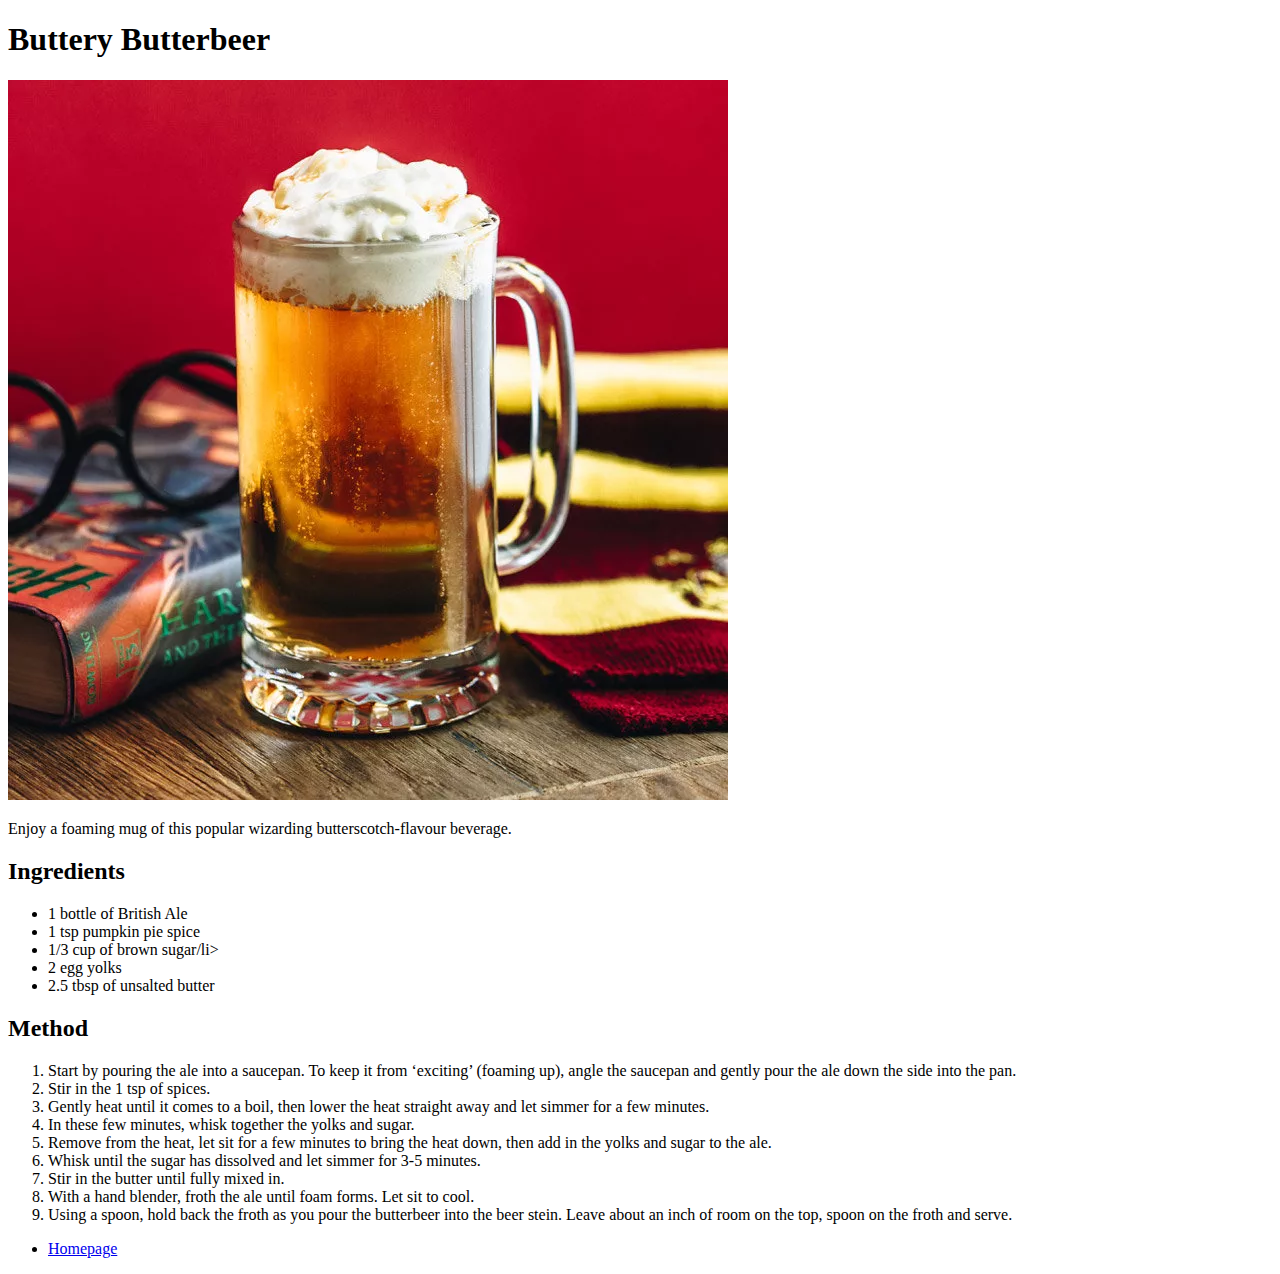
==== recipes/butterbeer.html @ c2fb332d "Add butterbeer img and reipe. Add link to index" ====
<!DOCTYPE html>
<html lang="en">
    <head>
        <meta charset="UTF-8">
        <title>Butterbeer</title>
    </head>

    <body>
        <h1>Buttery Butterbeer</h1>
        <img src="../img/butterbeer">
        <p>Enjoy a foaming mug of this popular wizarding butterscotch-flavour beverage.</p>
        
        <!--Ingredients and method taken from https://www.inliterature.net/food-in-literature/drinks/alcoholic/2012/10/harry-potter-butterbeer-1.html#:~:text=Served%20at%20The%20Three%20Broomsticks,purchased%20cold%20by%20the%20bottle.-->
        <h2>Ingredients</h2>
            <ul>
                <li>1 bottle of British Ale</li>
                <li>1 tsp pumpkin pie spice</li>
                <li>1/3 cup of brown sugar/li>
                <li>2 egg yolks</li>
                <li>2.5 tbsp of unsalted butter</li>
            </ul>
        <h2>Method</h2>
            <ol>
                <li>Start by pouring the ale into a saucepan. To keep it from ‘exciting’ (foaming up), angle the saucepan and gently pour the ale down the side into the pan.</li>
                <li>Stir in the 1 tsp of spices.</li>
                <li>Gently heat until it comes to a boil, then lower the heat straight away and let simmer for a few minutes.</li>
                <li>In these few minutes, whisk together the yolks and sugar.</li>
                <li>Remove from the heat, let sit for a few minutes to bring the heat down, then add in the yolks and sugar to the ale.</li>
                <li>Whisk until the sugar has dissolved and let simmer for 3-5 minutes.</li>
                <li>Stir in the butter until fully mixed in.</li>
                <li>With a hand blender, froth the ale until foam forms. Let sit to cool.</li>
                <li>Using a spoon, hold back the froth as you pour the butterbeer into the beer stein. Leave about an inch of room on the top, spoon on the froth and serve.</li>
            </ol>
        <ul>
            <li><a href="../index.html">Homepage</a></li>
        </ul>
    </body>
</html>
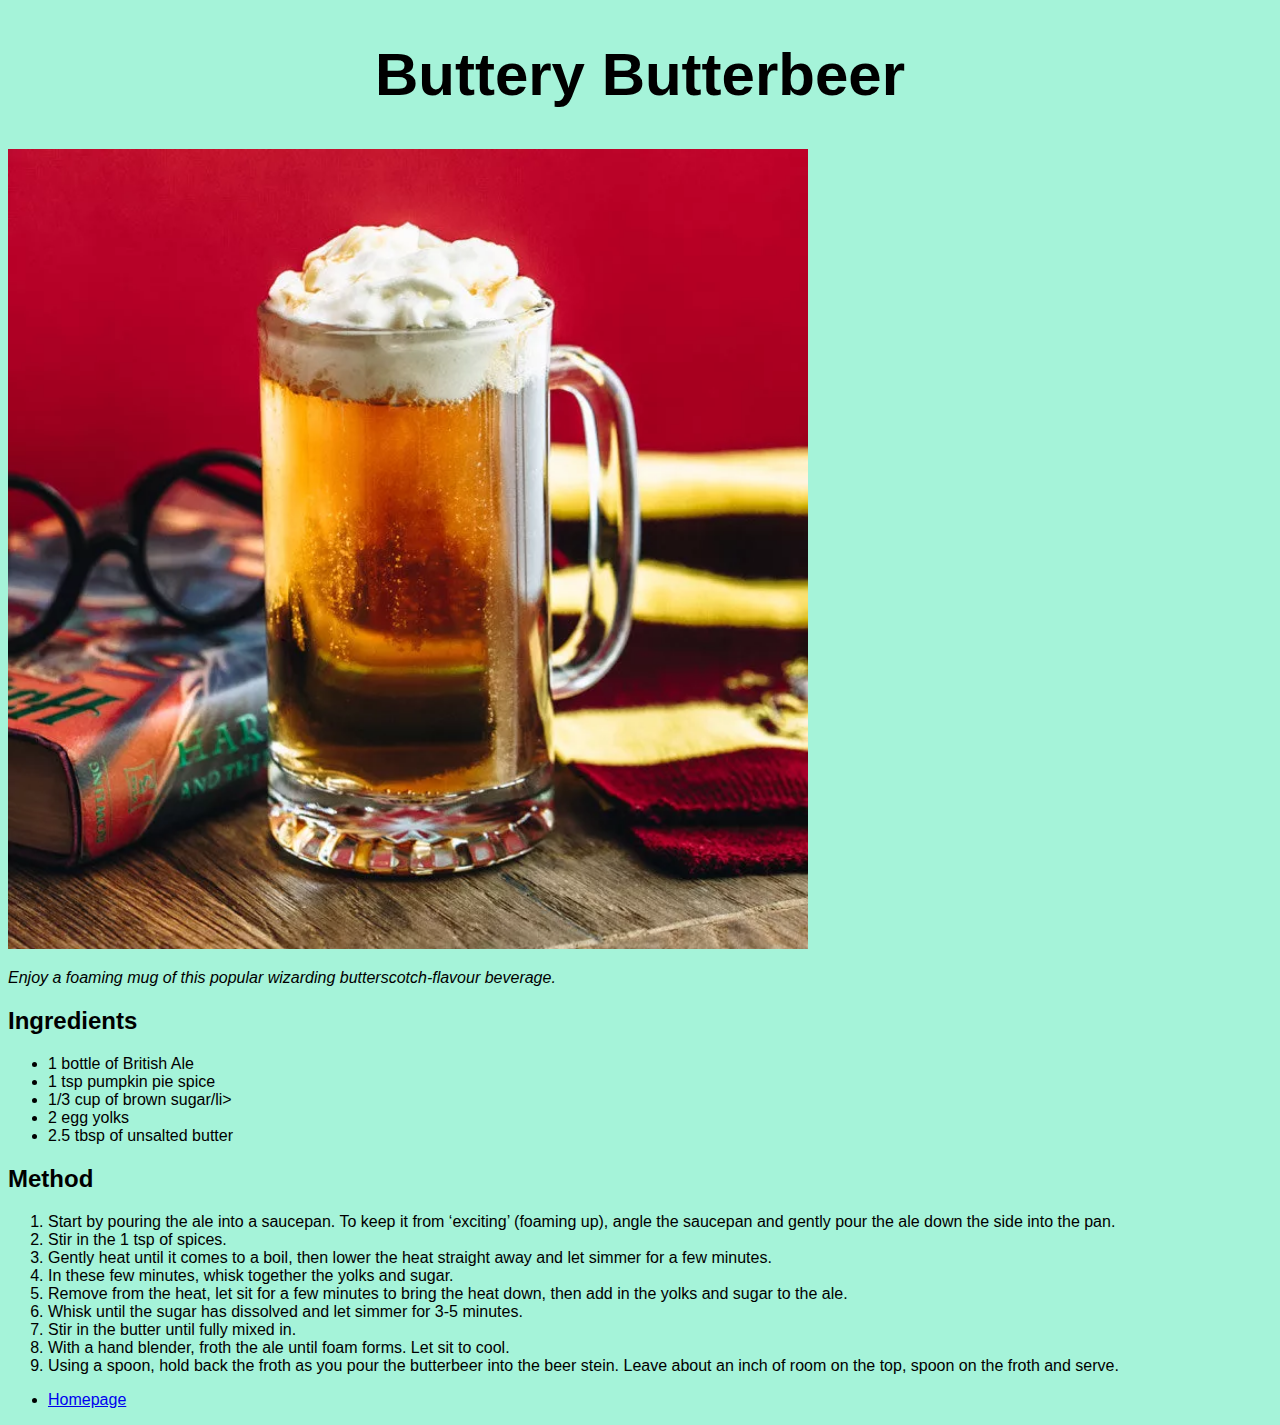
==== commit 2c173f7f: "Add style.css. Edit index, butterbeer, coqauvin, and soufflepancakes for style" ====
--- a/recipes/butterbeer.html
+++ b/recipes/butterbeer.html
@@ -3,12 +3,13 @@
     <head>
         <meta charset="UTF-8">
         <title>Butterbeer</title>
+        <link rel="stylesheet" href="../style.css">
     </head>
 
     <body>
-        <h1>Buttery Butterbeer</h1>
-        <img src="../img/butterbeer">
-        <p>Enjoy a foaming mug of this popular wizarding butterscotch-flavour beverage.</p>
+        <h1 class="title">Buttery Butterbeer</h1>
+        <img src="../img/butterbeer" Alt="A mug of lightly carbonated butterbeer with whipped cream on top.">
+        <p><em>Enjoy a foaming mug of this popular wizarding butterscotch-flavour beverage.</em></p>
         
         <!--Ingredients and method taken from https://www.inliterature.net/food-in-literature/drinks/alcoholic/2012/10/harry-potter-butterbeer-1.html#:~:text=Served%20at%20The%20Three%20Broomsticks,purchased%20cold%20by%20the%20bottle.-->
         <h2>Ingredients</h2>
--- a/style.css
+++ b/style.css
@@ -0,0 +1,19 @@
+/* AIMS */
+/*Using my recipe project that I exclusively used html to write with, I am now attempting to add some style using CSS. I am writing this in one separate file using the external method. Furthermore, I can simplify and make it consistent by applying the same styles to elements across my website. */
+
+* {
+    font-family: Arial;
+    background-color: rgb(165, 243, 217);
+}
+
+.title {
+    font-weight: bold;
+    font-size: 60px;
+    text-align: center;
+}
+
+img {
+    height: auto;
+    width: 800px;
+    
+}